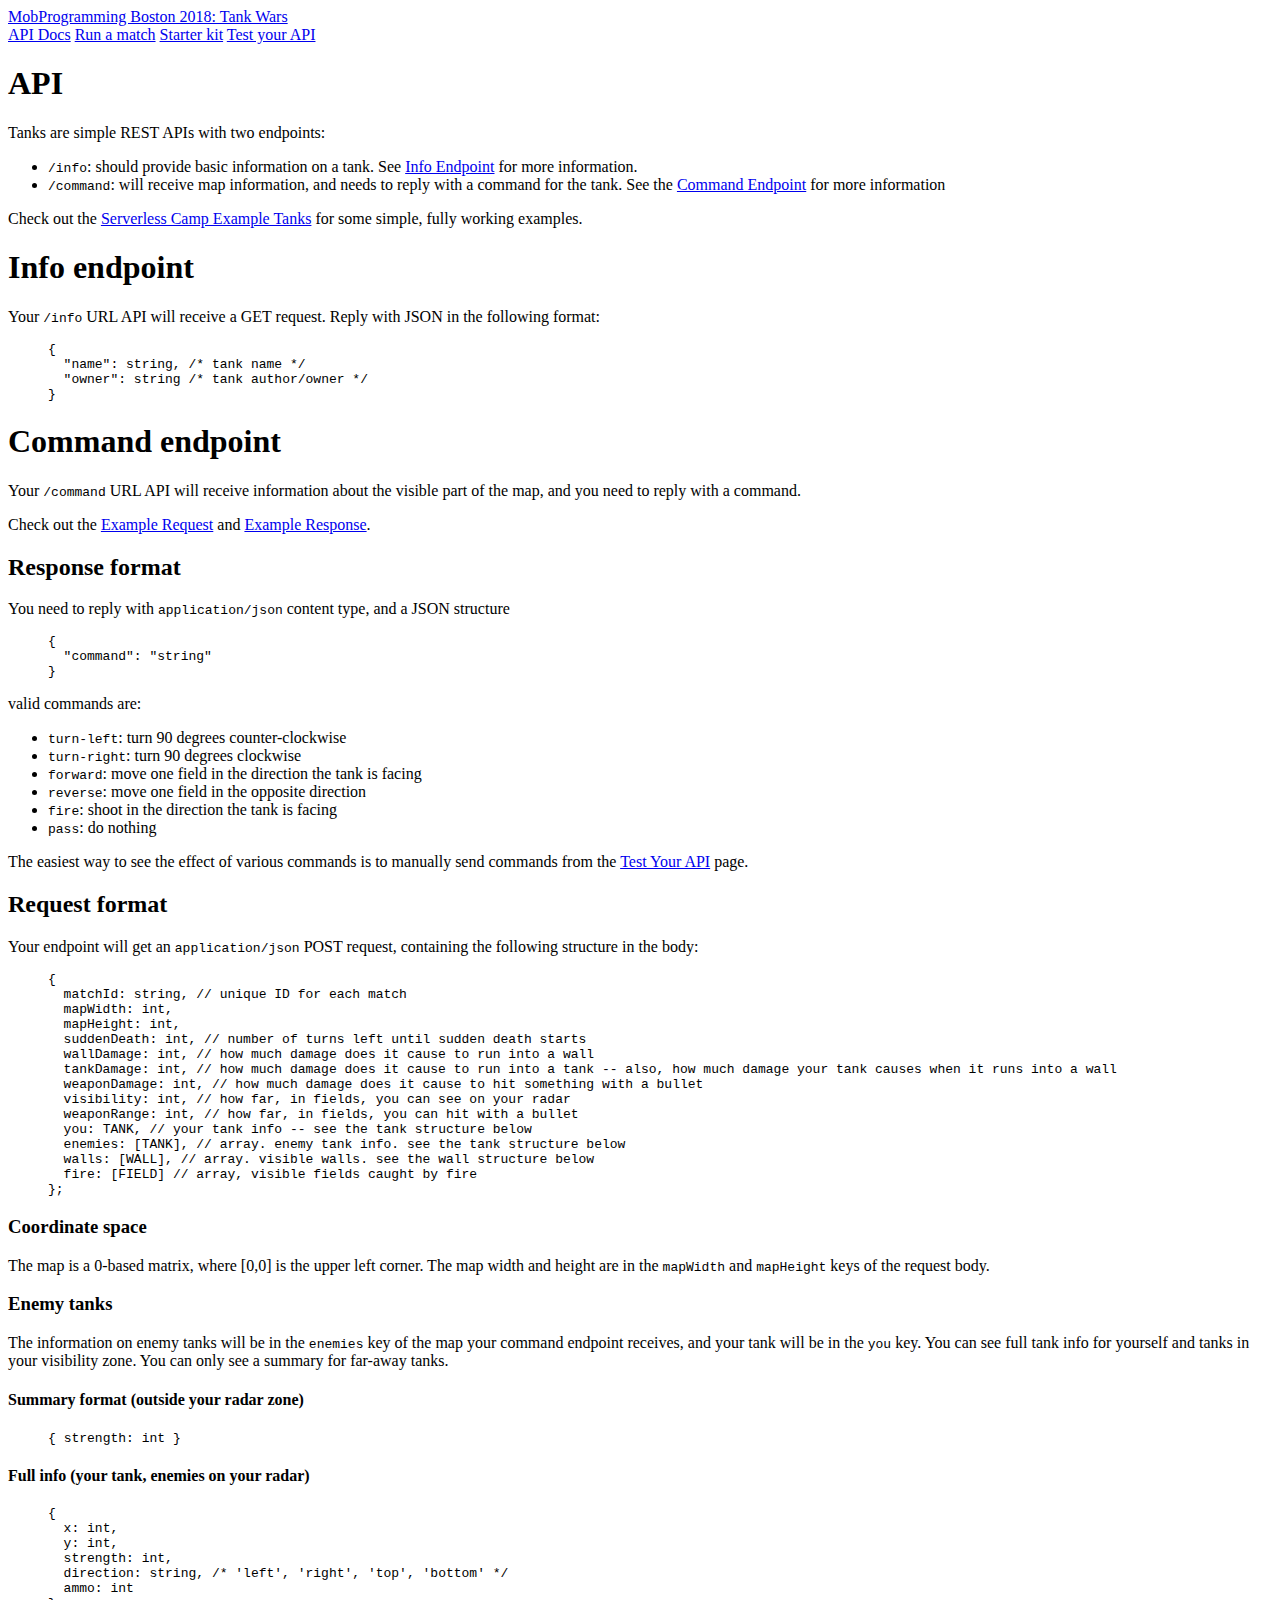
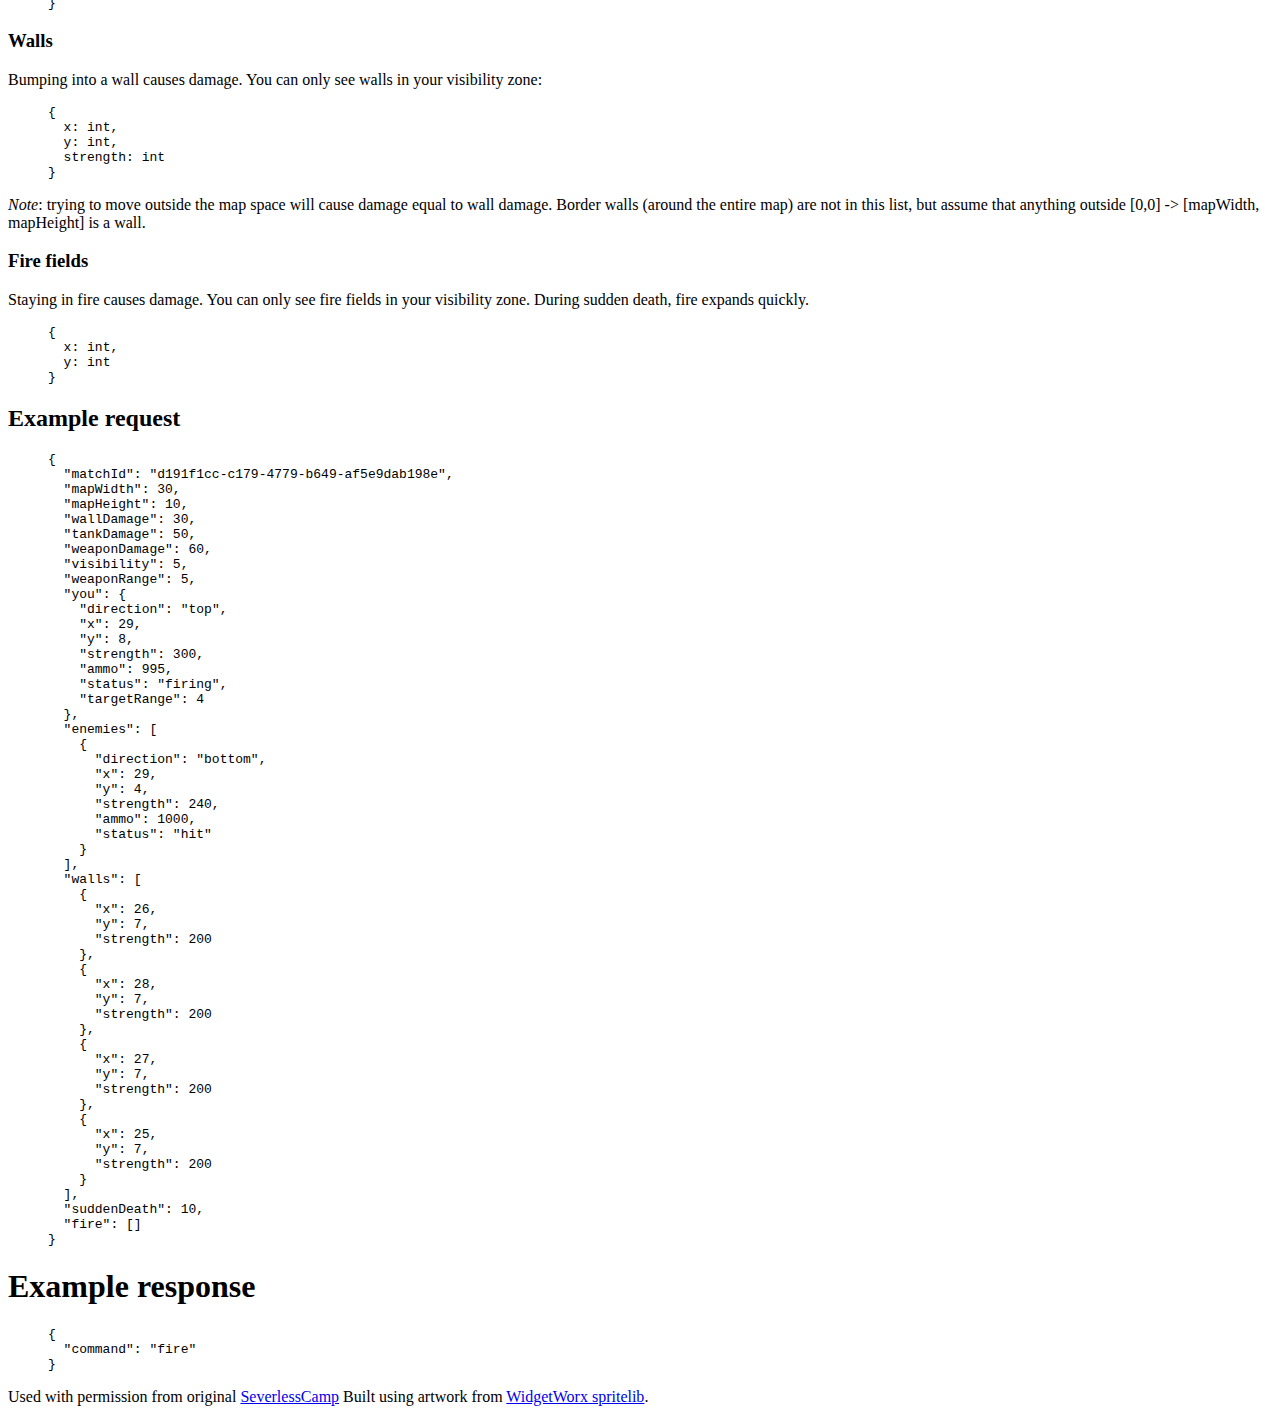
==== pages/api.html @ 99bb892e "Regenerated" ====
<!DOCTYPE html>
<html>
  <meta charset="UTF-8">
<title>MobProgramming Boston 2018: Tank Wars - API Docs</title>
<meta name="description" content="Learn how to develop serverless cloud functions by participating in cloud tank warfare">
<link rel="canonical" href="http://www.marcusoft.net/tankwars/pages/api.html">
<link rel="alternate" type="application/rss+xml" title="MobProgramming Boston 2018: Tank Wars" href="http://www.marcusoft.net/tankwars/feed.xml">


<!-- Shorcut icon -->
<link rel="shortcut icon" href="http://www.marcusoft.net/tankwars/assets/icon-32.png">
<link rel="apple-touch-icon-precomposed" sizes="152x152" href="http://www.marcusoft.net/tankwars/assets/icon-152.png">

<!-- Schema.org markup for Google+ -->
<meta itemprop="name" content="API Docs">
<meta itemprop="description" content="Learn how to develop serverless cloud functions by participating in cloud tank warfare">
<meta itemprop="image" content="http://www.marcusoft.net/tankwars/tankwars/assets/tank-drawn.png">

<!-- Twitter Card data -->
<meta name="twitter:card" content="summary_large_image">
<meta name="twitter:site" content="marcusoftnet">
<meta name="twitter:title" content="API Docs">
<meta name="twitter:description" content="Learn how to develop serverless cloud functions by participating in cloud tank warfare">
<meta name="twitter:creator" content="marcusoftnet">
<!-- Twitter summary card with large image must be at least 280x150px -->
<meta name="twitter:image:src" content="http://www.marcusoft.net/tankwars/tankwars/assets/tank-drawn.png">

<!-- Open Graph data -->
<meta property="og:title"  content="API Docs" />
<meta property="og:type" content="article" />
<meta property="og:url" content="http://www.marcusoft.net/tankwars/pages/api.html" />
<meta property="og:image" content="http://www.marcusoft.net/tankwars/tankwars/assets/tank-drawn.png" />
<meta property="og:description" content="Learn how to develop serverless cloud functions by participating in cloud tank warfare"/>
<meta property="og:site_name" content="MobProgramming Boston 2018: Tank Wars" />


  <meta name="viewport" content="width=device-width, initial-scale=1.0" />
<meta name="asset-v" content="1521027630" />

<link rel="stylesheet" type="text/css" media="all" href="http://www.marcusoft.net/tankwars/style/main.css" />



  <body class="api">
    <header class="site-header">
    <a class="site-title" href="http://www.marcusoft.net/tankwars/">MobProgramming Boston 2018: Tank Wars</a>
    <nav>
        
          
          <a class="page-link" href="http://www.marcusoft.net/tankwars/pages/api.html">API Docs</a>
          
        
          
        
          
        
          
          <a class="page-link" href="http://www.marcusoft.net/tankwars/pages/match.html">Run a match</a>
          
        
          
          <a class="page-link" href="http://www.marcusoft.net/tankwars/pages/starterkit.html">Starter kit</a>
          
        
          
        
          
          <a class="page-link" href="http://www.marcusoft.net/tankwars/pages/test.html">Test your API</a>
          
        
    </nav>
</header>

    <content>
      <h1 id="api">API</h1>

<p>Tanks are simple REST APIs with two endpoints:</p>

<ul>
  <li><code class="highlighter-rouge">/info</code>: should provide basic information on a tank. See <a href="#info">Info Endpoint</a> for more information.</li>
  <li><code class="highlighter-rouge">/command</code>: will receive map information, and needs to reply with a command for the tank. See the <a href="#command">Command Endpoint</a> for more information</li>
</ul>

<p>Check out the <a href="https://github.com/serverlesscamp/tankwars-example-tanks">Serverless Camp Example Tanks</a> for some simple, fully working examples.</p>

<h1 id="info">Info endpoint</h1>

<p>Your <code class="highlighter-rouge">/info</code> URL API will receive a GET request. Reply with JSON in the following format:</p>

<figure class="highlight"><pre><code class="language-json" data-lang="json"><span class="p">{</span><span class="w">
  </span><span class="s2">"name"</span><span class="p">:</span><span class="w"> </span><span class="err">string</span><span class="p">,</span><span class="w"> </span><span class="err">/*</span><span class="w"> </span><span class="err">tank</span><span class="w"> </span><span class="err">name</span><span class="w"> </span><span class="err">*/</span><span class="w">
  </span><span class="s2">"owner"</span><span class="p">:</span><span class="w"> </span><span class="err">string</span><span class="w"> </span><span class="err">/*</span><span class="w"> </span><span class="err">tank</span><span class="w"> </span><span class="err">author/owner</span><span class="w"> </span><span class="err">*/</span><span class="w">
</span><span class="p">}</span></code></pre></figure>

<h1 id="command">Command endpoint</h1>

<p>Your <code class="highlighter-rouge">/command</code> URL API will receive information about the visible part of the map, and you need to reply with a command.</p>

<p>Check out the <a href="#example-request">Example Request</a> and <a href="#example-response">Example Response</a>.</p>

<h2 id="response-format">Response format</h2>

<p>You need to reply with <code class="highlighter-rouge">application/json</code> content type, and a JSON structure</p>

<figure class="highlight"><pre><code class="language-json" data-lang="json"><span class="p">{</span><span class="w">
  </span><span class="s2">"command"</span><span class="p">:</span><span class="w"> </span><span class="s2">"string"</span><span class="w">
</span><span class="p">}</span></code></pre></figure>

<p>valid commands are:</p>

<ul>
  <li><code class="highlighter-rouge">turn-left</code>: turn 90 degrees counter-clockwise</li>
  <li><code class="highlighter-rouge">turn-right</code>: turn 90 degrees clockwise</li>
  <li><code class="highlighter-rouge">forward</code>: move one field in the direction the tank is facing</li>
  <li><code class="highlighter-rouge">reverse</code>: move one field in the opposite direction</li>
  <li><code class="highlighter-rouge">fire</code>: shoot in the direction the tank is facing</li>
  <li><code class="highlighter-rouge">pass</code>: do nothing</li>
</ul>

<p>The easiest way to see the effect of various commands is to manually send commands from the <a href="/pages/test.html">Test Your API</a> page.</p>

<h2 id="request-format">Request format</h2>

<p>Your endpoint will get an <code class="highlighter-rouge">application/json</code> POST request, containing the following structure in the body:</p>

<figure class="highlight"><pre><code class="language-js" data-lang="js"><span class="p">{</span>
  <span class="nl">matchId</span><span class="p">:</span> <span class="nx">string</span><span class="p">,</span> <span class="c1">// unique ID for each match</span>
  <span class="nx">mapWidth</span><span class="p">:</span> <span class="kr">int</span><span class="p">,</span>
  <span class="nx">mapHeight</span><span class="p">:</span> <span class="kr">int</span><span class="p">,</span>
  <span class="nx">suddenDeath</span><span class="p">:</span> <span class="kr">int</span><span class="p">,</span> <span class="c1">// number of turns left until sudden death starts</span>
  <span class="nx">wallDamage</span><span class="p">:</span> <span class="kr">int</span><span class="p">,</span> <span class="c1">// how much damage does it cause to run into a wall</span>
  <span class="nx">tankDamage</span><span class="p">:</span> <span class="kr">int</span><span class="p">,</span> <span class="c1">// how much damage does it cause to run into a tank -- also, how much damage your tank causes when it runs into a wall</span>
  <span class="nx">weaponDamage</span><span class="p">:</span> <span class="kr">int</span><span class="p">,</span> <span class="c1">// how much damage does it cause to hit something with a bullet</span>
  <span class="nx">visibility</span><span class="p">:</span> <span class="kr">int</span><span class="p">,</span> <span class="c1">// how far, in fields, you can see on your radar</span>
  <span class="nx">weaponRange</span><span class="p">:</span> <span class="kr">int</span><span class="p">,</span> <span class="c1">// how far, in fields, you can hit with a bullet</span>
  <span class="nx">you</span><span class="p">:</span> <span class="nx">TANK</span><span class="p">,</span> <span class="c1">// your tank info -- see the tank structure below</span>
  <span class="nx">enemies</span><span class="p">:</span> <span class="p">[</span><span class="nx">TANK</span><span class="p">],</span> <span class="c1">// array. enemy tank info. see the tank structure below</span>
  <span class="nx">walls</span><span class="p">:</span> <span class="p">[</span><span class="nx">WALL</span><span class="p">],</span> <span class="c1">// array. visible walls. see the wall structure below</span>
  <span class="nx">fire</span><span class="p">:</span> <span class="p">[</span><span class="nx">FIELD</span><span class="p">]</span> <span class="c1">// array, visible fields caught by fire</span>
<span class="p">};</span></code></pre></figure>

<h3 id="coordinate-space">Coordinate space</h3>

<p>The map is a 0-based matrix, where [0,0] is the upper left corner. The map width and height are in the <code class="highlighter-rouge">mapWidth</code> and <code class="highlighter-rouge">mapHeight</code> keys of the request body.</p>

<h3 id="enemy-tanks">Enemy tanks</h3>

<p>The information on enemy tanks will be in the <code class="highlighter-rouge">enemies</code> key of the map your command endpoint receives, and your tank will be in the <code class="highlighter-rouge">you</code> key. You can see full tank info for yourself and tanks in your visibility zone. You can only see a summary for far-away tanks.</p>

<h4 id="summary-format-outside-your-radar-zone">Summary format (outside your radar zone)</h4>

<figure class="highlight"><pre><code class="language-js" data-lang="js"><span class="p">{</span> <span class="nl">strength</span><span class="p">:</span> <span class="kr">int</span> <span class="p">}</span></code></pre></figure>

<h4 id="full-info-your-tank-enemies-on-your-radar">Full info (your tank, enemies on your radar)</h4>

<figure class="highlight"><pre><code class="language-js" data-lang="js"><span class="p">{</span>
  <span class="nl">x</span><span class="p">:</span> <span class="kr">int</span><span class="p">,</span>
  <span class="nx">y</span><span class="p">:</span> <span class="kr">int</span><span class="p">,</span>
  <span class="nx">strength</span><span class="p">:</span> <span class="kr">int</span><span class="p">,</span>
  <span class="nx">direction</span><span class="p">:</span> <span class="nx">string</span><span class="p">,</span> <span class="cm">/* 'left', 'right', 'top', 'bottom' */</span>
  <span class="nx">ammo</span><span class="p">:</span> <span class="kr">int</span>
<span class="p">}</span></code></pre></figure>

<h3 id="walls">Walls</h3>

<p>Bumping into a wall causes damage. You can only see walls in your visibility zone:</p>

<figure class="highlight"><pre><code class="language-js" data-lang="js"><span class="p">{</span>
  <span class="nl">x</span><span class="p">:</span> <span class="kr">int</span><span class="p">,</span>
  <span class="nx">y</span><span class="p">:</span> <span class="kr">int</span><span class="p">,</span>
  <span class="nx">strength</span><span class="p">:</span> <span class="kr">int</span>
<span class="p">}</span></code></pre></figure>

<p><em>Note</em>: trying to move outside the map space will cause damage equal to wall damage. Border walls (around the entire map) are not in this list, but assume that anything outside [0,0] -&gt; [mapWidth, mapHeight] is a wall.</p>

<h3 id="fire-fields">Fire fields</h3>

<p>Staying in fire causes damage. You can only see fire fields in your visibility zone. During sudden death, fire expands quickly.</p>

<figure class="highlight"><pre><code class="language-js" data-lang="js"><span class="p">{</span>
  <span class="nl">x</span><span class="p">:</span> <span class="kr">int</span><span class="p">,</span>
  <span class="nx">y</span><span class="p">:</span> <span class="kr">int</span>
<span class="p">}</span></code></pre></figure>

<h2 id="example-request">Example request</h2>

<figure class="highlight"><pre><code class="language-json" data-lang="json"><span class="p">{</span><span class="w">
  </span><span class="s2">"matchId"</span><span class="p">:</span><span class="w"> </span><span class="s2">"d191f1cc-c179-4779-b649-af5e9dab198e"</span><span class="p">,</span><span class="w">
  </span><span class="s2">"mapWidth"</span><span class="p">:</span><span class="w"> </span><span class="mi">30</span><span class="p">,</span><span class="w">
  </span><span class="s2">"mapHeight"</span><span class="p">:</span><span class="w"> </span><span class="mi">10</span><span class="p">,</span><span class="w">
  </span><span class="s2">"wallDamage"</span><span class="p">:</span><span class="w"> </span><span class="mi">30</span><span class="p">,</span><span class="w">
  </span><span class="s2">"tankDamage"</span><span class="p">:</span><span class="w"> </span><span class="mi">50</span><span class="p">,</span><span class="w">
  </span><span class="s2">"weaponDamage"</span><span class="p">:</span><span class="w"> </span><span class="mi">60</span><span class="p">,</span><span class="w">
  </span><span class="s2">"visibility"</span><span class="p">:</span><span class="w"> </span><span class="mi">5</span><span class="p">,</span><span class="w">
  </span><span class="s2">"weaponRange"</span><span class="p">:</span><span class="w"> </span><span class="mi">5</span><span class="p">,</span><span class="w">
  </span><span class="s2">"you"</span><span class="p">:</span><span class="w"> </span><span class="p">{</span><span class="w">
    </span><span class="s2">"direction"</span><span class="p">:</span><span class="w"> </span><span class="s2">"top"</span><span class="p">,</span><span class="w">
    </span><span class="s2">"x"</span><span class="p">:</span><span class="w"> </span><span class="mi">29</span><span class="p">,</span><span class="w">
    </span><span class="s2">"y"</span><span class="p">:</span><span class="w"> </span><span class="mi">8</span><span class="p">,</span><span class="w">
    </span><span class="s2">"strength"</span><span class="p">:</span><span class="w"> </span><span class="mi">300</span><span class="p">,</span><span class="w">
    </span><span class="s2">"ammo"</span><span class="p">:</span><span class="w"> </span><span class="mi">995</span><span class="p">,</span><span class="w">
    </span><span class="s2">"status"</span><span class="p">:</span><span class="w"> </span><span class="s2">"firing"</span><span class="p">,</span><span class="w">
    </span><span class="s2">"targetRange"</span><span class="p">:</span><span class="w"> </span><span class="mi">4</span><span class="w">
  </span><span class="p">},</span><span class="w">
  </span><span class="s2">"enemies"</span><span class="p">:</span><span class="w"> </span><span class="p">[</span><span class="w">
    </span><span class="p">{</span><span class="w">
      </span><span class="s2">"direction"</span><span class="p">:</span><span class="w"> </span><span class="s2">"bottom"</span><span class="p">,</span><span class="w">
      </span><span class="s2">"x"</span><span class="p">:</span><span class="w"> </span><span class="mi">29</span><span class="p">,</span><span class="w">
      </span><span class="s2">"y"</span><span class="p">:</span><span class="w"> </span><span class="mi">4</span><span class="p">,</span><span class="w">
      </span><span class="s2">"strength"</span><span class="p">:</span><span class="w"> </span><span class="mi">240</span><span class="p">,</span><span class="w">
      </span><span class="s2">"ammo"</span><span class="p">:</span><span class="w"> </span><span class="mi">1000</span><span class="p">,</span><span class="w">
      </span><span class="s2">"status"</span><span class="p">:</span><span class="w"> </span><span class="s2">"hit"</span><span class="w">
    </span><span class="p">}</span><span class="w">
  </span><span class="p">],</span><span class="w">
  </span><span class="s2">"walls"</span><span class="p">:</span><span class="w"> </span><span class="p">[</span><span class="w">
    </span><span class="p">{</span><span class="w">
      </span><span class="s2">"x"</span><span class="p">:</span><span class="w"> </span><span class="mi">26</span><span class="p">,</span><span class="w">
      </span><span class="s2">"y"</span><span class="p">:</span><span class="w"> </span><span class="mi">7</span><span class="p">,</span><span class="w">
      </span><span class="s2">"strength"</span><span class="p">:</span><span class="w"> </span><span class="mi">200</span><span class="w">
    </span><span class="p">},</span><span class="w">
    </span><span class="p">{</span><span class="w">
      </span><span class="s2">"x"</span><span class="p">:</span><span class="w"> </span><span class="mi">28</span><span class="p">,</span><span class="w">
      </span><span class="s2">"y"</span><span class="p">:</span><span class="w"> </span><span class="mi">7</span><span class="p">,</span><span class="w">
      </span><span class="s2">"strength"</span><span class="p">:</span><span class="w"> </span><span class="mi">200</span><span class="w">
    </span><span class="p">},</span><span class="w">
    </span><span class="p">{</span><span class="w">
      </span><span class="s2">"x"</span><span class="p">:</span><span class="w"> </span><span class="mi">27</span><span class="p">,</span><span class="w">
      </span><span class="s2">"y"</span><span class="p">:</span><span class="w"> </span><span class="mi">7</span><span class="p">,</span><span class="w">
      </span><span class="s2">"strength"</span><span class="p">:</span><span class="w"> </span><span class="mi">200</span><span class="w">
    </span><span class="p">},</span><span class="w">
    </span><span class="p">{</span><span class="w">
      </span><span class="s2">"x"</span><span class="p">:</span><span class="w"> </span><span class="mi">25</span><span class="p">,</span><span class="w">
      </span><span class="s2">"y"</span><span class="p">:</span><span class="w"> </span><span class="mi">7</span><span class="p">,</span><span class="w">
      </span><span class="s2">"strength"</span><span class="p">:</span><span class="w"> </span><span class="mi">200</span><span class="w">
    </span><span class="p">}</span><span class="w">
  </span><span class="p">],</span><span class="w">
  </span><span class="s2">"suddenDeath"</span><span class="p">:</span><span class="w"> </span><span class="mi">10</span><span class="p">,</span><span class="w">
  </span><span class="s2">"fire"</span><span class="p">:</span><span class="w"> </span><span class="p">[]</span><span class="w">
</span><span class="p">}</span></code></pre></figure>

<h1 id="example-response">Example response</h1>

<figure class="highlight"><pre><code class="language-json" data-lang="json"><span class="p">{</span><span class="w">
  </span><span class="s2">"command"</span><span class="p">:</span><span class="w"> </span><span class="s2">"fire"</span><span class="w">
</span><span class="p">}</span></code></pre></figure>


    </content>
    <footer id="main-footer">
	Used with permission from original <a href="https://github.com/serverlesscamp/tankwars-website">SeverlessCamp</a>
	Built using artwork from <a href="http://www.widgetworx.com/spritelib/">WidgetWorx spritelib</a>.
</footer>

    <script>
	window.config = {
		apiEndpoint : ''
	};
</script>


<script src="http://www.marcusoft.net/tankwars/v/dev-1521027630.js"></script>



  </body>
</html>
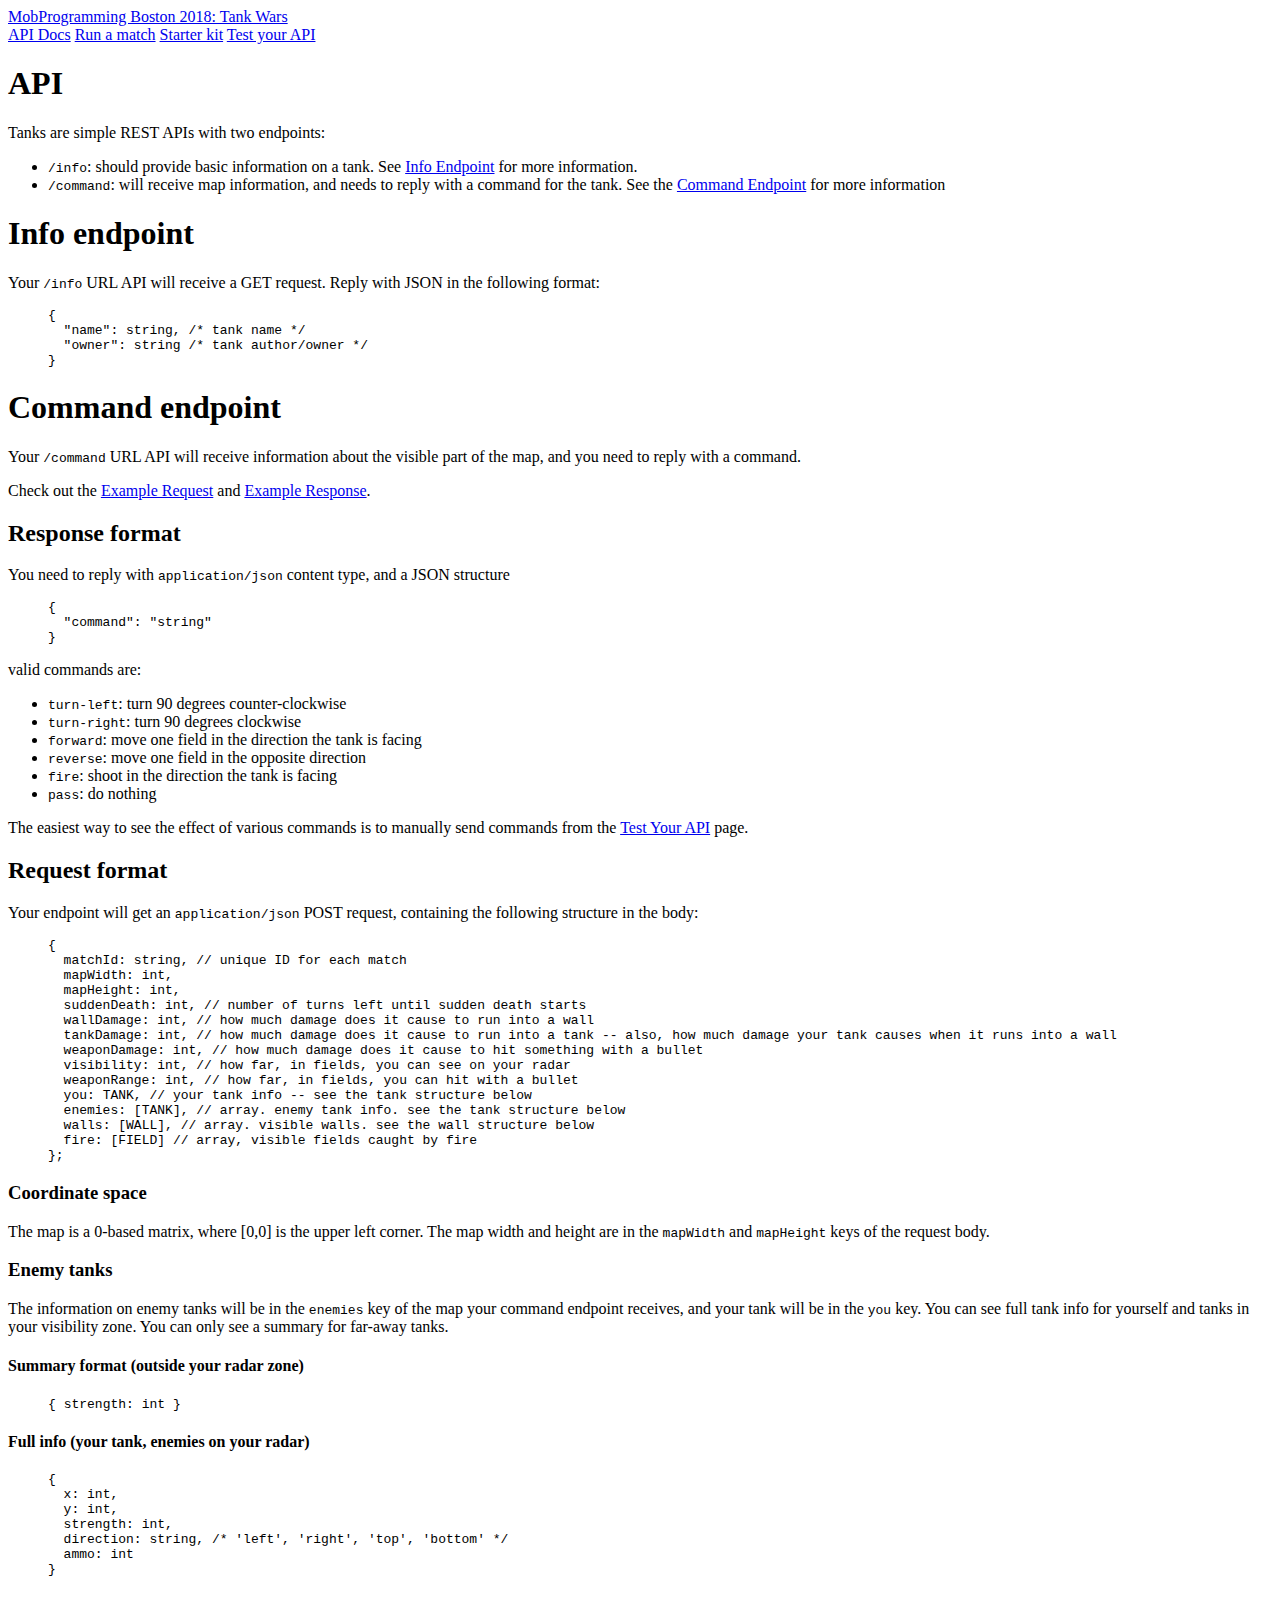
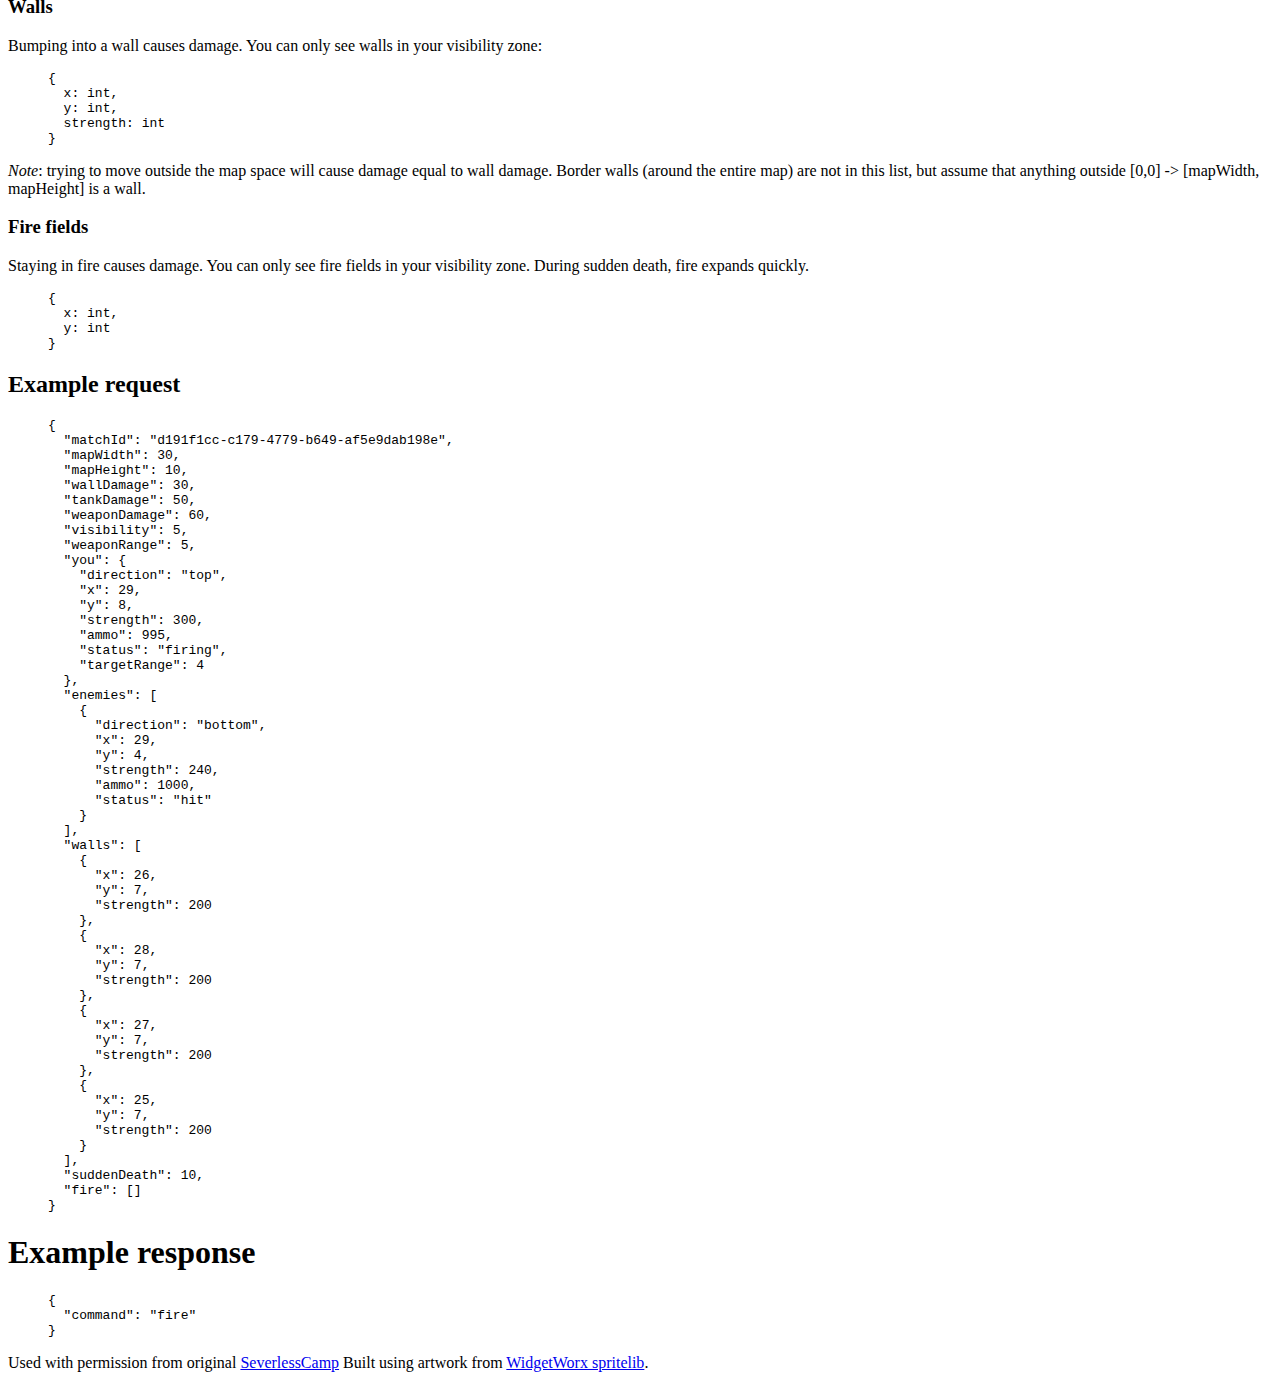
==== commit 79831ce1: "Regenerated" ====
--- a/pages/api.html
+++ b/pages/api.html
@@ -35,7 +35,7 @@
 
 
   <meta name="viewport" content="width=device-width, initial-scale=1.0" />
-<meta name="asset-v" content="1521027630" />
+<meta name="asset-v" content="1523453117" />
 
 <link rel="stylesheet" type="text/css" media="all" href="http://www.marcusoft.net/tankwars/style/main.css" />
 
@@ -80,8 +80,6 @@
   <li><code class="highlighter-rouge">/info</code>: should provide basic information on a tank. See <a href="#info">Info Endpoint</a> for more information.</li>
   <li><code class="highlighter-rouge">/command</code>: will receive map information, and needs to reply with a command for the tank. See the <a href="#command">Command Endpoint</a> for more information</li>
 </ul>
-
-<p>Check out the <a href="https://github.com/serverlesscamp/tankwars-example-tanks">Serverless Camp Example Tanks</a> for some simple, fully working examples.</p>
 
 <h1 id="info">Info endpoint</h1>
 
@@ -258,7 +256,7 @@
 </script>
 
 
-<script src="http://www.marcusoft.net/tankwars/v/dev-1521027630.js"></script>
+<script src="http://www.marcusoft.net/tankwars/v/dev-1523453117.js"></script>
 
 
 
